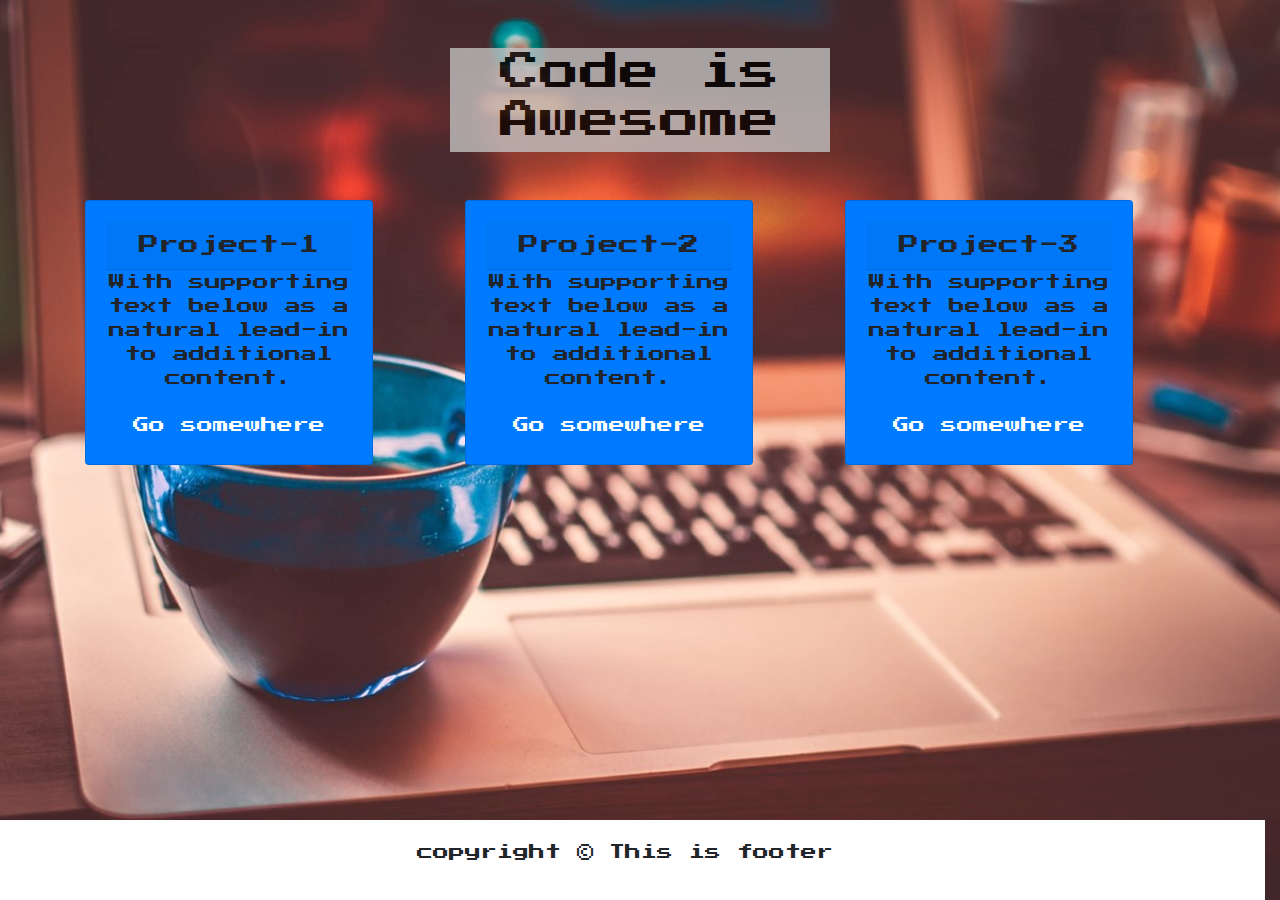
==== index.html @ 2e030309 "new sub project added" ====
<!DOCTYPE html>
<html lang="en">
<head>
  <meta charset="UTF-8">
  <meta name="viewport" content="width=device-width, initial-scale=1.0">
  <meta http-equiv="X-UA-Compatible" content="ie=edge">
  <link rel="stylesheet" href="https://maxcdn.bootstrapcdn.com/bootstrap/4.0.0/css/bootstrap.min.css">
  <link href="https://fonts.googleapis.com/css?family=Press+Start+2P" rel="stylesheet">
  <link rel="stylesheet" href="style.css" class="css">
  <title>Document</title>
</head>
<body>

<div class="container">
  <div class="row justify-content-center text-center rowHeight">
    <div class="col-md-4 align-self-center bg">
      <h1>Code is Awesome</h1>
    </div>
  </div>
  <div class="row text-center justify-content-center">
    <div class="col-md-4">
      <div class="card bg-primary" style="width: 18rem;">
        <div class="card-body">
          <h5 class="card-header">Project-1</h5>
          <p class="card-text">With supporting text below as a natural lead-in to additional content.</p>
          <a href="#" class="btn btn-primary">Go somewhere</a>
        </div>
      </div>
    </div>
    <div class="col-md-4">
      <div class="card bg-primary" style="width: 18rem;">
        <div class="card-body">
          <h5 class="card-header">Project-2</h5>
          <p class="card-text">With supporting text below as a natural lead-in to additional content.</p>
          <a href="Bootstrap-1/index.html" class="btn btn-primary">Go somewhere</a>
        </div>
      </div>
    </div>
    <div class="col-md-4">
      <div class="card bg-primary" style="width: 18rem;">
        <div class="card-body">
          <h5 class="card-header">Project-3</h5>
          <p class="card-text">With supporting text below as a natural lead-in to additional content.</p>
          <a href="#" class="btn btn-primary">Go somewhere</a>
        </div>
      </div>
    </div>

  </div>

</div>

<div class="row">
  <div class="col-md-12 text-center footer">
    <p class="copyright">copyright &copy; This is footer</p>
  </div>
</div>


</body>
<script src="https://code.jquery.com/jquery-3.2.1.slim.min.js"></script>
<script src="https://cdnjs.cloudflare.com/ajax/libs/popper.js/1.12.9/umd/popper.min.js"></script>
<script src="https://maxcdn.bootstrapcdn.com/bootstrap/4.0.0/js/bootstrap.min.js"></script>
</html>
---- style.css ----
body{
  background: url(bg.jpeg) no-repeat center center fixed;
  background-size: cover;
  font-family: 'Press Start 2P', cursive;
}
.rowHeight{
  height: 200px;
}

h1{
  color:black;
  font-size: :2.5em;
}
.bg{
  background-color: #c1c1c1;
  opacity: 0.8;
}
.footer{
  background-color: white;
  position: fixed;
  bottom: 0;
}
.home-img{
  height:200px;
  width:200px;
}
.copyright{
  padding:20px;
}
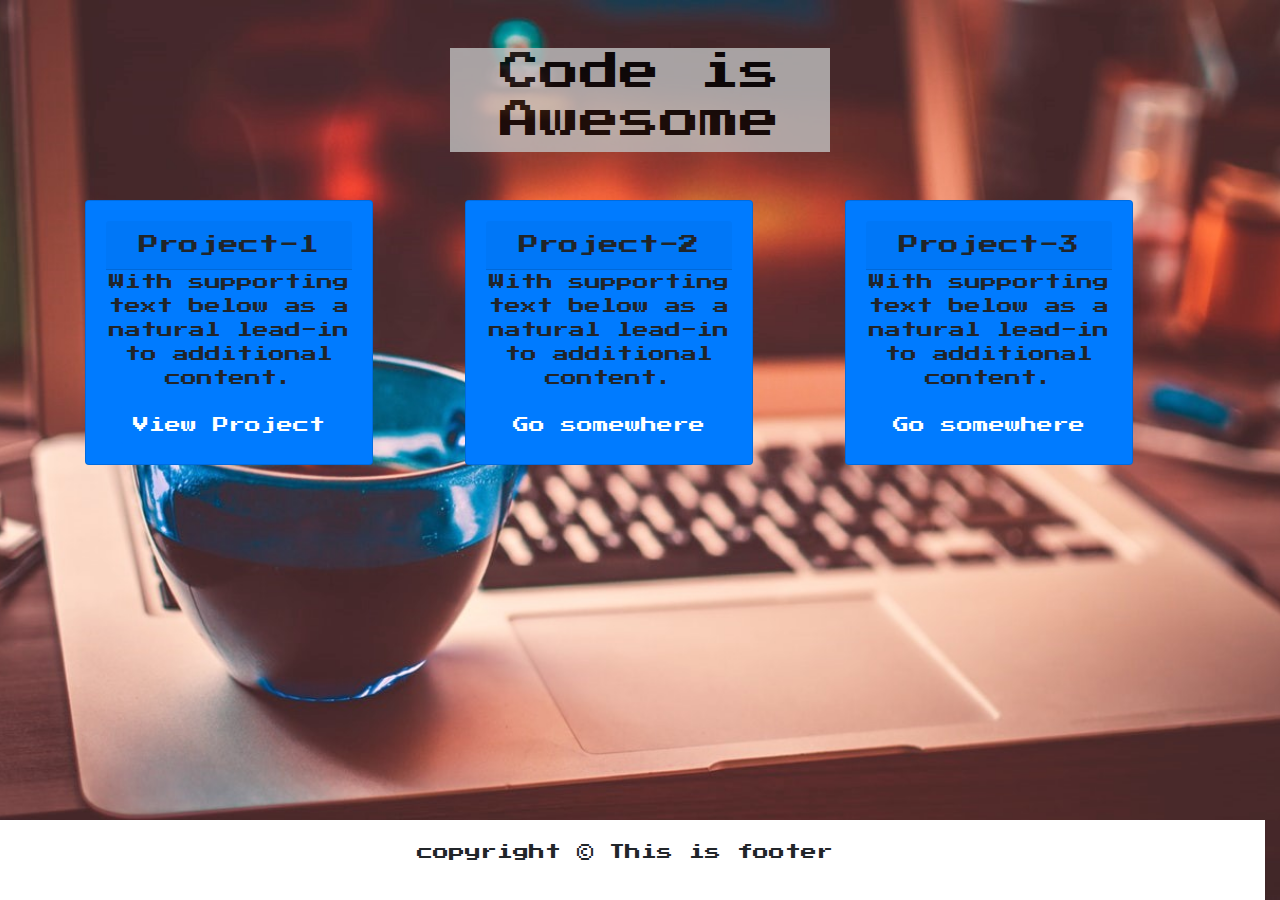
==== commit 3401256e: "adding button" ====
--- a/index.html
+++ b/index.html
@@ -23,7 +23,7 @@
         <div class="card-body">
           <h5 class="card-header">Project-1</h5>
           <p class="card-text">With supporting text below as a natural lead-in to additional content.</p>
-          <a href="#" class="btn btn-primary">Go somewhere</a>
+          <a href="Bootstrap-1/index.html" class="btn btn-primary">View Project</a>
         </div>
       </div>
     </div>
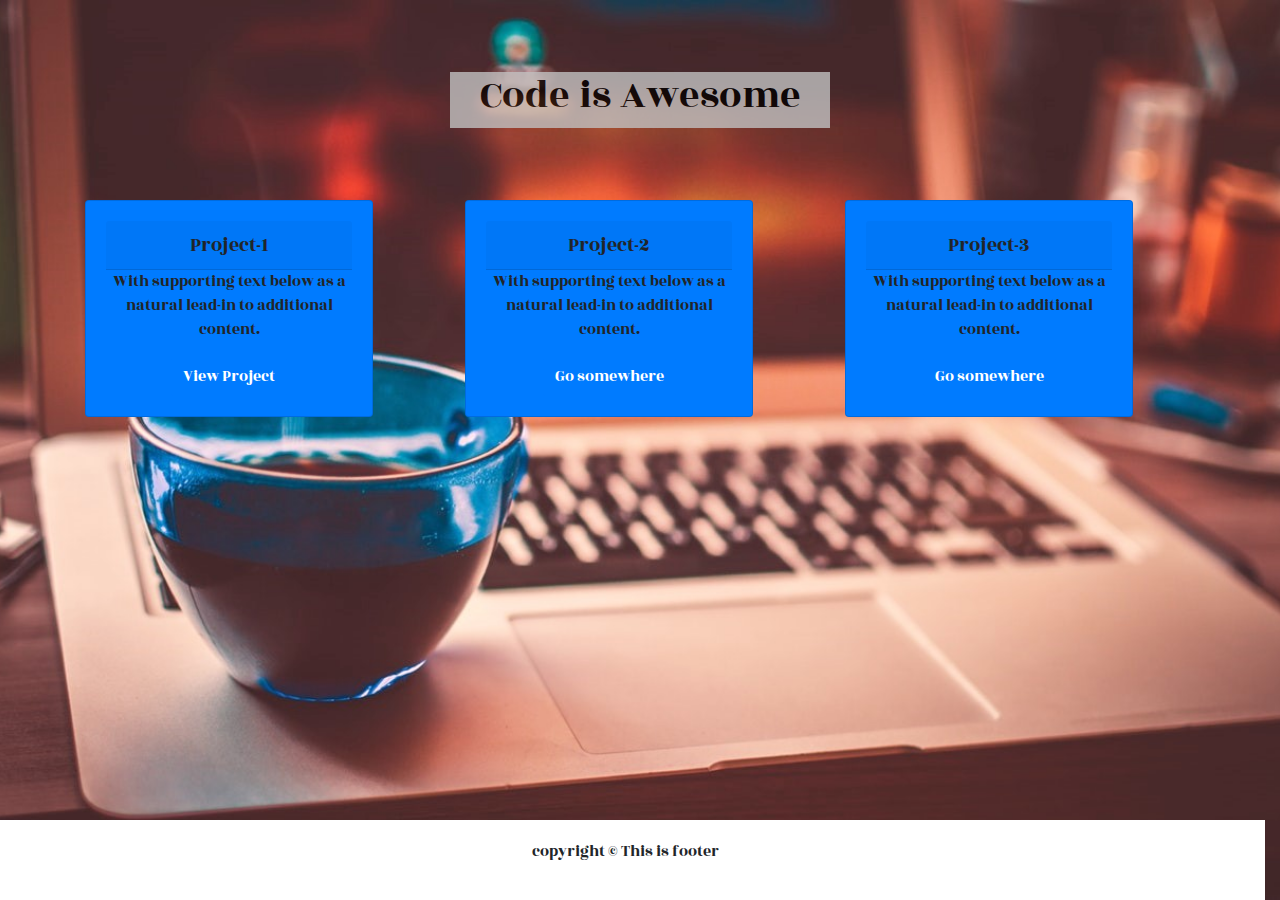
==== commit ce7d7e11: "font style changed" ====
--- a/index.html
+++ b/index.html
@@ -5,7 +5,7 @@
   <meta name="viewport" content="width=device-width, initial-scale=1.0">
   <meta http-equiv="X-UA-Compatible" content="ie=edge">
   <link rel="stylesheet" href="https://maxcdn.bootstrapcdn.com/bootstrap/4.0.0/css/bootstrap.min.css">
-  <link href="https://fonts.googleapis.com/css?family=Press+Start+2P" rel="stylesheet">
+  <link href="https://fonts.googleapis.com/css?family=Rozha+One" rel="stylesheet">
   <link rel="stylesheet" href="style.css" class="css">
   <title>Document</title>
 </head>
--- a/style.css
+++ b/style.css
@@ -1,7 +1,7 @@
 body{
   background: url(bg.jpeg) no-repeat center center fixed;
   background-size: cover;
-  font-family: 'Press Start 2P', cursive;
+  font-family: 'Rozha One', serif;
 }
 .rowHeight{
   height: 200px;
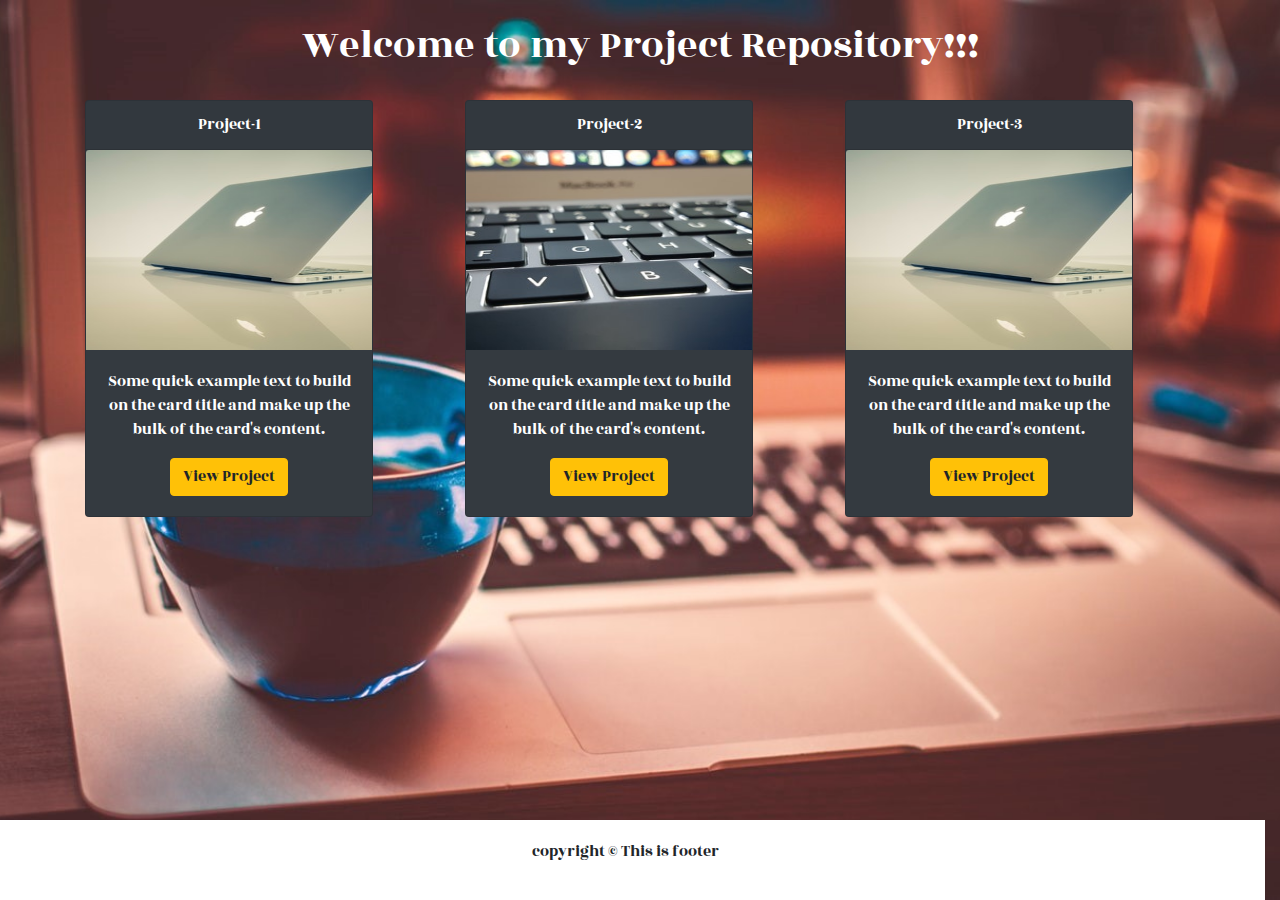
==== commit 9483cb0d: "new image added in card" ====
--- a/index.html
+++ b/index.html
@@ -12,36 +12,39 @@
 <body>
 
 <div class="container">
-  <div class="row justify-content-center text-center rowHeight">
-    <div class="col-md-4 align-self-center bg">
-      <h1>Code is Awesome</h1>
+  <div class="row text-center heading">
+    <div class="col-sm-12 align-self-center">
+      <h1>Welcome to my Project Repository!!!</h1>
     </div>
   </div>
-  <div class="row text-center justify-content-center">
-    <div class="col-md-4">
-      <div class="card bg-primary" style="width: 18rem;">
+  <div class="row text-center heading">
+    <div class="col-sm-4">
+      <div class="card text-white bg-dark mb-3 project-card" style="max-width: 18rem;">
+        <div class="card-header">Project-1</div>
+        <img class="card-img-top project-icon" src="2.jpeg" alt="Card image cap">
         <div class="card-body">
-          <h5 class="card-header">Project-1</h5>
-          <p class="card-text">With supporting text below as a natural lead-in to additional content.</p>
-          <a href="Bootstrap-1/index.html" class="btn btn-primary">View Project</a>
+          <p class="card-text">Some quick example text to build on the card title and make up the bulk of the card's content.</p>
+          <a href="#" class="btn btn-warning">View Project</a>
         </div>
       </div>
     </div>
-    <div class="col-md-4">
-      <div class="card bg-primary" style="width: 18rem;">
+    <div class="col-sm-4">
+      <div class="card text-white bg-dark mb-3 project-card" style="max-width: 18rem;">
+        <div class="card-header">Project-2</div>
+        <img class="card-img-top project-icon" src="1.jpeg" alt="Card image cap">
         <div class="card-body">
-          <h5 class="card-header">Project-2</h5>
-          <p class="card-text">With supporting text below as a natural lead-in to additional content.</p>
-          <a href="Bootstrap-1/index.html" class="btn btn-primary">Go somewhere</a>
+          <p class="card-text">Some quick example text to build on the card title and make up the bulk of the card's content.</p>
+          <a href="#" class="btn btn-warning">View Project</a>
         </div>
       </div>
     </div>
-    <div class="col-md-4">
-      <div class="card bg-primary" style="width: 18rem;">
+    <div class="col-sm-4">
+      <div class="card text-white bg-dark mb-3 project-card" style="max-width: 18rem;">
+        <div class="card-header">Project-3</div>
+        <img class="card-img-top project-icon" src="2.jpeg" alt="Card image cap">
         <div class="card-body">
-          <h5 class="card-header">Project-3</h5>
-          <p class="card-text">With supporting text below as a natural lead-in to additional content.</p>
-          <a href="#" class="btn btn-primary">Go somewhere</a>
+          <p class="card-text">Some quick example text to build on the card title and make up the bulk of the card's content.</p>
+          <a href="#" class="btn btn-warning">View Project</a>
         </div>
       </div>
     </div>
--- a/style.css
+++ b/style.css
@@ -3,12 +3,12 @@
   background-size: cover;
   font-family: 'Rozha One', serif;
 }
-.rowHeight{
-  height: 200px;
+.heading  {
+  height: 100px;
 }
 
 h1{
-  color:black;
+  color:#fff;
   font-size: :2.5em;
 }
 .bg{
@@ -20,6 +20,15 @@
   position: fixed;
   bottom: 0;
 }
+
+.project-icon{
+  height:200px;
+  max-width: 18rem;
+}
+
+.project-card{
+  background: rgba(0, 0, 0, 0.8);
+}
 .home-img{
   height:200px;
   width:200px;
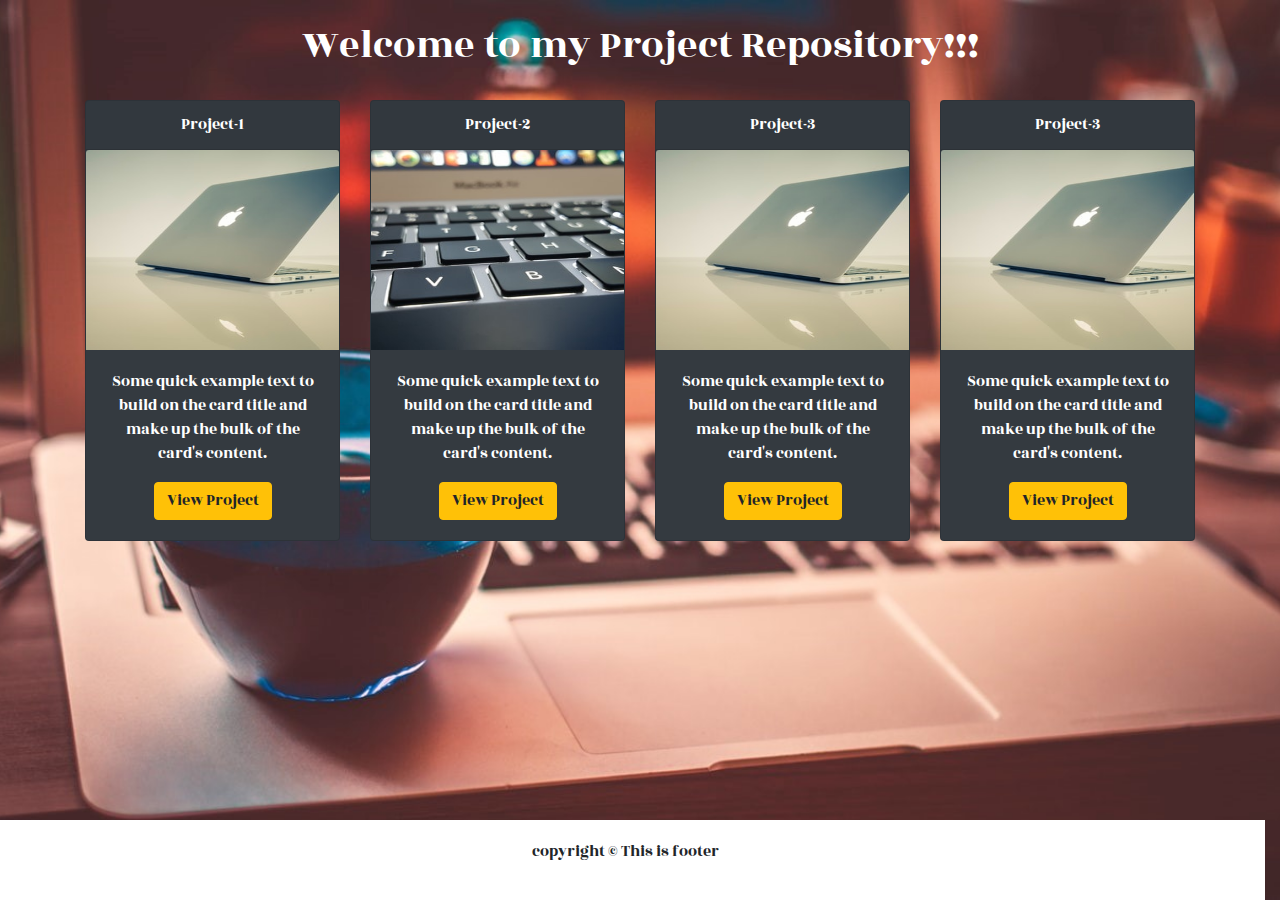
==== commit 65321a69: "Update index.html" ====
--- a/index.html
+++ b/index.html
@@ -18,27 +18,37 @@
     </div>
   </div>
   <div class="row text-center heading">
-    <div class="col-sm-4">
+    <div class="col-sm-3">
       <div class="card text-white bg-dark mb-3 project-card" style="max-width: 18rem;">
         <div class="card-header">Project-1</div>
         <img class="card-img-top project-icon" src="2.jpeg" alt="Card image cap">
         <div class="card-body">
           <p class="card-text">Some quick example text to build on the card title and make up the bulk of the card's content.</p>
-          <a href="#" class="btn btn-warning">View Project</a>
+          <a href="Bootstrap-1/index.html" class="btn btn-warning">View Project</a>
         </div>
       </div>
     </div>
-    <div class="col-sm-4">
+    <div class="col-sm-3">
       <div class="card text-white bg-dark mb-3 project-card" style="max-width: 18rem;">
         <div class="card-header">Project-2</div>
         <img class="card-img-top project-icon" src="1.jpeg" alt="Card image cap">
         <div class="card-body">
           <p class="card-text">Some quick example text to build on the card title and make up the bulk of the card's content.</p>
-          <a href="#" class="btn btn-warning">View Project</a>
+          <a href="Bootstrap-2/index.html" class="btn btn-warning">View Project</a>
         </div>
       </div>
     </div>
-    <div class="col-sm-4">
+    <div class="col-sm-3">
+      <div class="card text-white bg-dark mb-3 project-card" style="max-width: 18rem;">
+        <div class="card-header">Project-3</div>
+        <img class="card-img-top project-icon" src="2.jpeg" alt="Card image cap">
+        <div class="card-body">
+          <p class="card-text">Some quick example text to build on the card title and make up the bulk of the card's content.</p>
+          <a href="Bootstrap-3/index.html" class="btn btn-warning">View Project</a>
+        </div>
+      </div>
+    </div>
+    <div class="col-sm-3">
       <div class="card text-white bg-dark mb-3 project-card" style="max-width: 18rem;">
         <div class="card-header">Project-3</div>
         <img class="card-img-top project-icon" src="2.jpeg" alt="Card image cap">
@@ -48,7 +58,6 @@
         </div>
       </div>
     </div>
-
   </div>
 
 </div>
